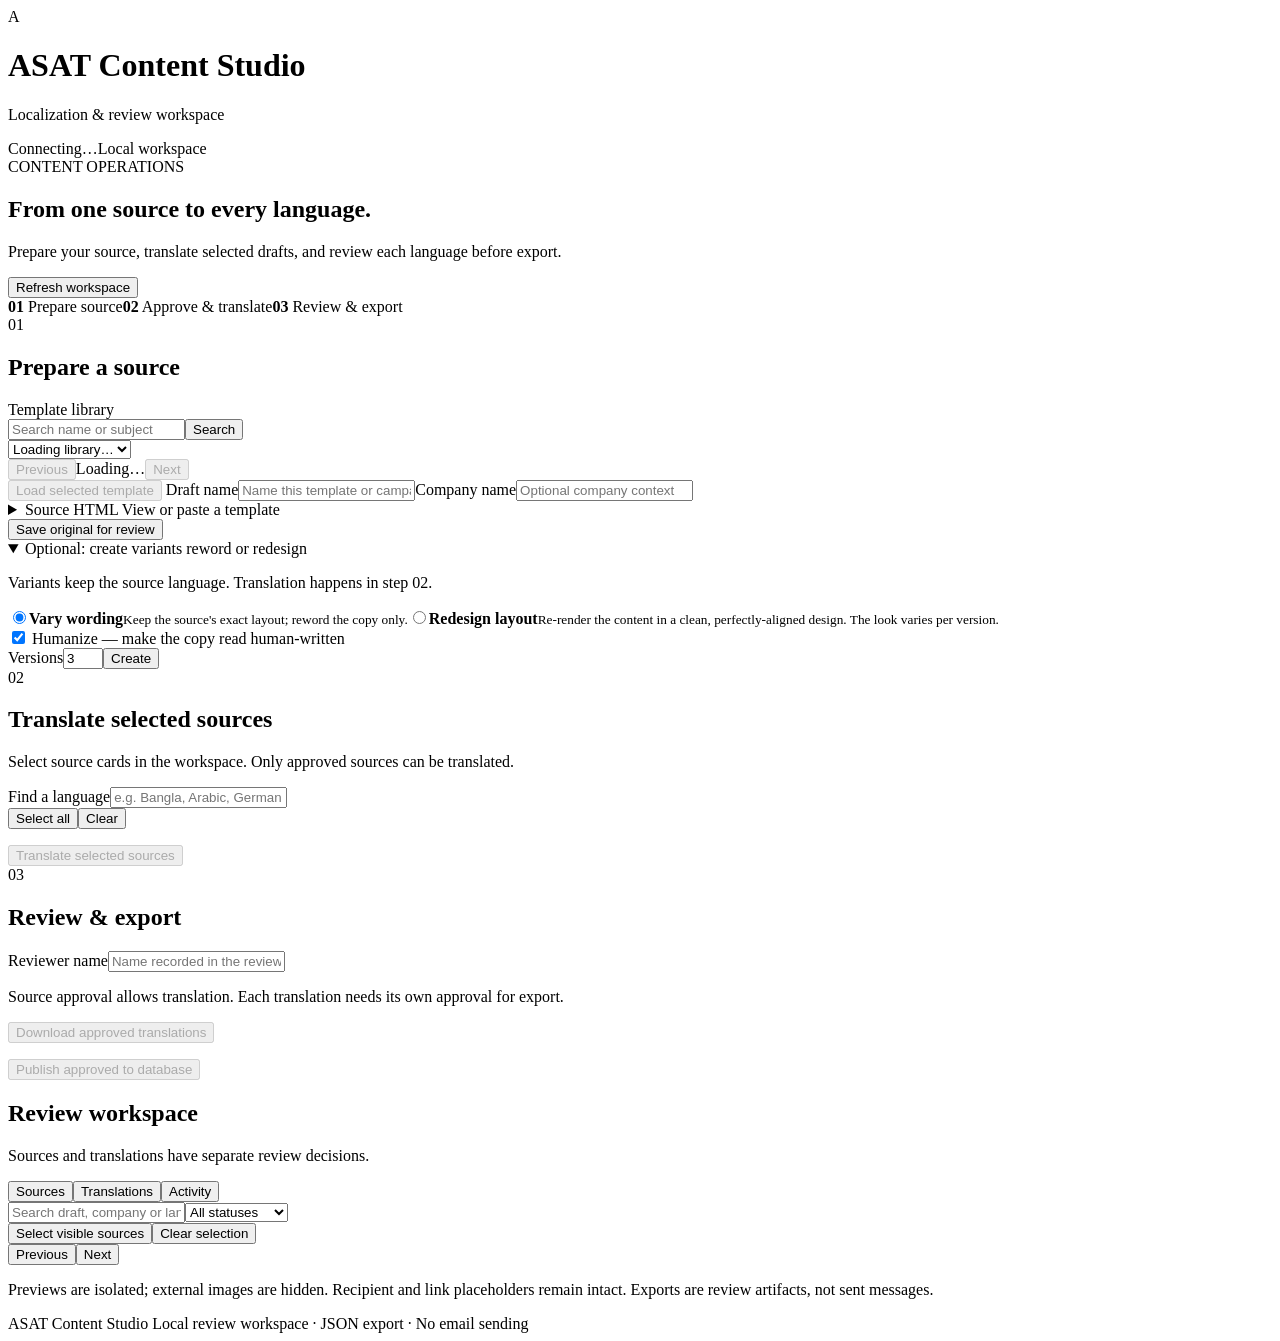
==== app/static/index.html @ fdf01f52 "Phase 0: ASAT content factory foundation Import/normalize the template library and lock the schema. " ====
<!doctype html><html lang="en"><head><meta charset="utf-8"><meta name="viewport" content="width=device-width, initial-scale=1"><title>ASAT Content Studio</title><link rel="stylesheet" href="/studio.css"></head><body>
<header><div class="brandmark">A</div><div><h1>ASAT <span>Content Studio</span></h1><p>Localization & review workspace</p></div><span id="keychip" class="badge">Connecting…</span><span class="environment">Local workspace</span></header>
<div class="intro"><div><span class="eyebrow">CONTENT OPERATIONS</span><h2>From one source to every language.</h2><p>Prepare your source, translate selected drafts, and review each language before export.</p></div><button id="refresh" class="secondary">Refresh workspace</button></div>
<div class="steps"><span><b>01</b> Prepare source</span><span><b>02</b> Approve & translate</span><span><b>03</b> Review & export</span></div>
<div id="notice" class="notice" role="status" aria-live="polite" hidden></div><main><aside>
<section class="panel"><div class="sectiontitle"><span class="number">01</span><h2>Prepare a source</h2></div>
<label for="librarySearch">Template library</label><div class="inline"><input id="librarySearch" placeholder="Search name or subject"><button id="searchLibrary" class="secondary">Search</button></div>
<select id="librarySelect" aria-label="Library template"><option>Loading library…</option></select><div class="pager"><button id="libPrev" class="textbutton" disabled>Previous</button><span id="libraryMeta" role="status">Loading…</span><button id="libNext" class="textbutton" disabled>Next</button></div><button id="loadLibrary" class="secondary wide" disabled>Load selected template</button>
<label for="title">Draft name</label><input id="title" maxlength="200" placeholder="Name this template or campaign"><label for="company">Company name</label><input id="company" maxlength="200" placeholder="Optional company context">
<details class="editor"><summary>Source HTML <span>View or paste a template</span></summary><label for="tpl" class="sr-only">Source HTML</label><textarea id="tpl" spellcheck="false"></textarea></details>
<button id="saveSeed" class="primary wide">Save original for review</button><details open><summary>Optional: create variants <span>reword or redesign</span></summary><p class="help">Variants keep the source language. Translation happens in step 02.</p><div class="segmented" role="radiogroup" aria-label="Variant mode"><label><input type="radio" name="varmode" value="wording" checked><span><b>Vary wording</b><small>Keep the source's exact layout; reword the copy only.</small></span></label><label><input type="radio" name="varmode" value="redesign"><span><b>Redesign layout</b><small>Re-render the content in a clean, perfectly-aligned design. The look varies per version.</small></span></label></div><label class="check"><input type="checkbox" id="humanize" checked> Humanize — make the copy read human-written</label><div class="inline"><label for="amount">Versions</label><input id="amount" type="number" min="1" max="8" value="3"><button id="genVar" class="secondary">Create</button></div><p id="redesignNote" class="help" hidden></p></details></section>
<section class="panel"><div class="sectiontitle"><span class="number">02</span><h2>Translate selected sources</h2></div><p class="help">Select source cards in the workspace. Only approved sources can be translated.</p><label for="languageSearch">Find a language</label><input id="languageSearch" placeholder="e.g. Bangla, Arabic, German"><div class="langbar"><button data-sel="all" class="textbutton">Select all</button><button data-sel="none" class="textbutton">Clear</button><span id="selcount"></span></div><div id="langs" class="langs"></div><p id="scope" class="help"></p><button id="localize" class="primary wide" disabled>Translate selected sources</button><button id="stop" class="textbutton" hidden>Stop after current language</button><progress id="progress" value="0" max="1" hidden></progress></section>
<section class="panel"><div class="sectiontitle"><span class="number">03</span><h2>Review & export</h2></div><label for="reviewer">Reviewer name</label><input id="reviewer" maxlength="100" placeholder="Name recorded in the review history"><p class="help">Source approval allows translation. Each translation needs its own approval for export.</p><button id="export" class="secondary wide" disabled>Download approved translations</button><p id="exportHint" class="help"></p><button id="publish" class="secondary wide" disabled>Publish approved to database</button><button id="confirmPublish" class="primary wide" hidden>Confirm publish to database</button><p id="publishHint" class="help"></p></section></aside>
<section class="workspace"><div id="metrics" class="metrics"></div><div class="panel reviewpanel"><h2>Review workspace</h2><p class="help">Sources and translations have separate review decisions.</p><div class="tabs" role="tablist" aria-label="Workspace view"><button id="sourcesTab" role="tab" aria-selected="true" data-tab="sources">Sources</button><button id="translationsTab" role="tab" aria-selected="false" data-tab="translations">Translations</button><button id="activityTab" role="tab" aria-selected="false" data-tab="activity">Activity</button></div><div class="filters"><input id="workspaceSearch" aria-label="Search workspace" placeholder="Search draft, company or language"><select id="statusFilter" aria-label="Review status"><option value="all">All statuses</option><option value="pending">Needs review</option><option value="approved">Approved</option><option value="rejected">Rejected</option><option value="error">Failed / mock</option></select></div><div class="selection"><button id="selectPage" class="textbutton">Select visible sources</button><button id="clearSelection" class="textbutton">Clear selection</button><span id="selectionCount"></span></div><div id="results" role="tabpanel" aria-labelledby="sourcesTab"></div><div class="pager bottom"><button id="pagePrev" class="secondary">Previous</button><span id="pageInfo"></span><button id="pageNext" class="secondary">Next</button></div></div><p class="footnote">Previews are isolated; external images are hidden. Recipient and link placeholders remain intact. Exports are review artifacts, not sent messages.</p></section></main><footer>ASAT Content Studio <span>Local review workspace · JSON export · No email sending</span></footer><script src="/console.js" defer></script></body></html>
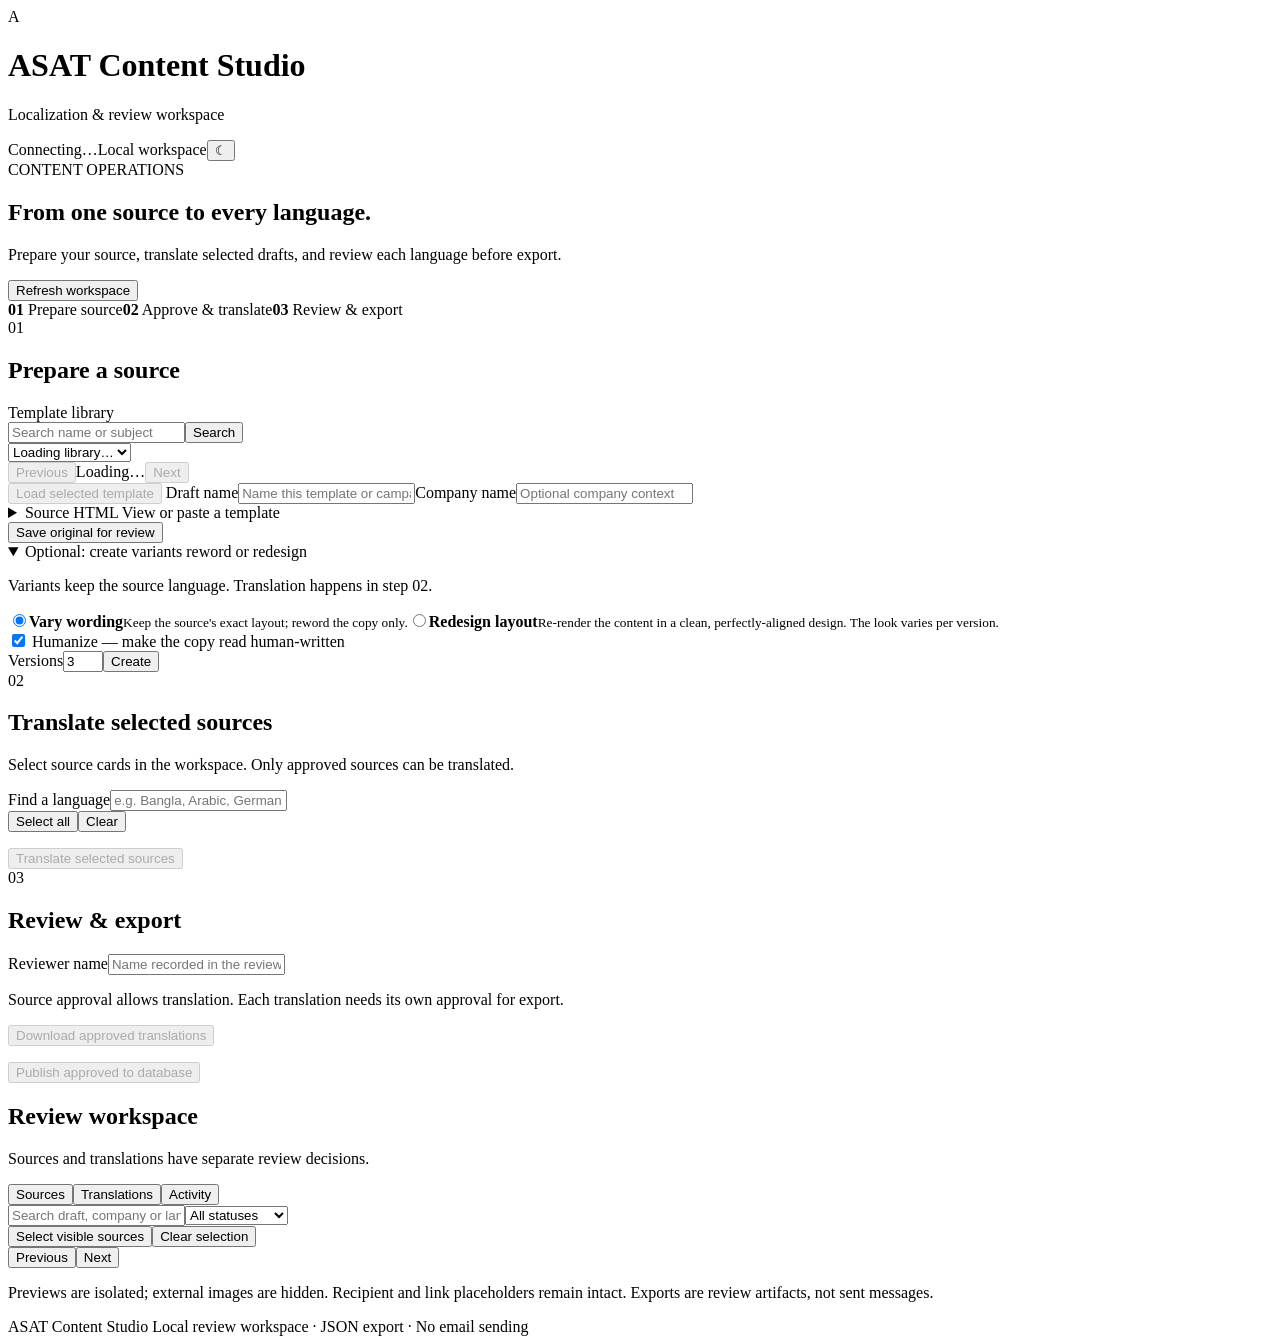
==== commit afa0e077: "Polish Content Studio UI: refined styling, dark mode + theme toggle - Restyle studio.css with refine" ====
--- a/app/static/index.html
+++ b/app/static/index.html
@@ -1,5 +1,5 @@
-<!doctype html><html lang="en"><head><meta charset="utf-8"><meta name="viewport" content="width=device-width, initial-scale=1"><title>ASAT Content Studio</title><link rel="stylesheet" href="/studio.css"></head><body>
-<header><div class="brandmark">A</div><div><h1>ASAT <span>Content Studio</span></h1><p>Localization & review workspace</p></div><span id="keychip" class="badge">Connecting…</span><span class="environment">Local workspace</span></header>
+<!doctype html><html lang="en"><head><meta charset="utf-8"><meta name="viewport" content="width=device-width, initial-scale=1"><title>ASAT Content Studio</title><script>(function(){try{var s=localStorage.getItem('asat-theme');document.documentElement.setAttribute('data-theme',s||(matchMedia('(prefers-color-scheme: dark)').matches?'dark':'light'));}catch(e){}})();</script><link rel="stylesheet" href="/studio.css?v=3"></head><body>
+<header><div class="brandmark">A</div><div><h1>ASAT <span>Content Studio</span></h1><p>Localization & review workspace</p></div><span id="keychip" class="badge">Connecting…</span><span class="environment">Local workspace</span><button id="themeToggle" class="themebtn" type="button" aria-label="Toggle day and night theme">☾</button></header>
 <div class="intro"><div><span class="eyebrow">CONTENT OPERATIONS</span><h2>From one source to every language.</h2><p>Prepare your source, translate selected drafts, and review each language before export.</p></div><button id="refresh" class="secondary">Refresh workspace</button></div>
 <div class="steps"><span><b>01</b> Prepare source</span><span><b>02</b> Approve & translate</span><span><b>03</b> Review & export</span></div>
 <div id="notice" class="notice" role="status" aria-live="polite" hidden></div><main><aside>
@@ -11,4 +11,4 @@
 <button id="saveSeed" class="primary wide">Save original for review</button><details open><summary>Optional: create variants <span>reword or redesign</span></summary><p class="help">Variants keep the source language. Translation happens in step 02.</p><div class="segmented" role="radiogroup" aria-label="Variant mode"><label><input type="radio" name="varmode" value="wording" checked><span><b>Vary wording</b><small>Keep the source's exact layout; reword the copy only.</small></span></label><label><input type="radio" name="varmode" value="redesign"><span><b>Redesign layout</b><small>Re-render the content in a clean, perfectly-aligned design. The look varies per version.</small></span></label></div><label class="check"><input type="checkbox" id="humanize" checked> Humanize — make the copy read human-written</label><div class="inline"><label for="amount">Versions</label><input id="amount" type="number" min="1" max="8" value="3"><button id="genVar" class="secondary">Create</button></div><p id="redesignNote" class="help" hidden></p></details></section>
 <section class="panel"><div class="sectiontitle"><span class="number">02</span><h2>Translate selected sources</h2></div><p class="help">Select source cards in the workspace. Only approved sources can be translated.</p><label for="languageSearch">Find a language</label><input id="languageSearch" placeholder="e.g. Bangla, Arabic, German"><div class="langbar"><button data-sel="all" class="textbutton">Select all</button><button data-sel="none" class="textbutton">Clear</button><span id="selcount"></span></div><div id="langs" class="langs"></div><p id="scope" class="help"></p><button id="localize" class="primary wide" disabled>Translate selected sources</button><button id="stop" class="textbutton" hidden>Stop after current language</button><progress id="progress" value="0" max="1" hidden></progress></section>
 <section class="panel"><div class="sectiontitle"><span class="number">03</span><h2>Review & export</h2></div><label for="reviewer">Reviewer name</label><input id="reviewer" maxlength="100" placeholder="Name recorded in the review history"><p class="help">Source approval allows translation. Each translation needs its own approval for export.</p><button id="export" class="secondary wide" disabled>Download approved translations</button><p id="exportHint" class="help"></p><button id="publish" class="secondary wide" disabled>Publish approved to database</button><button id="confirmPublish" class="primary wide" hidden>Confirm publish to database</button><p id="publishHint" class="help"></p></section></aside>
-<section class="workspace"><div id="metrics" class="metrics"></div><div class="panel reviewpanel"><h2>Review workspace</h2><p class="help">Sources and translations have separate review decisions.</p><div class="tabs" role="tablist" aria-label="Workspace view"><button id="sourcesTab" role="tab" aria-selected="true" data-tab="sources">Sources</button><button id="translationsTab" role="tab" aria-selected="false" data-tab="translations">Translations</button><button id="activityTab" role="tab" aria-selected="false" data-tab="activity">Activity</button></div><div class="filters"><input id="workspaceSearch" aria-label="Search workspace" placeholder="Search draft, company or language"><select id="statusFilter" aria-label="Review status"><option value="all">All statuses</option><option value="pending">Needs review</option><option value="approved">Approved</option><option value="rejected">Rejected</option><option value="error">Failed / mock</option></select></div><div class="selection"><button id="selectPage" class="textbutton">Select visible sources</button><button id="clearSelection" class="textbutton">Clear selection</button><span id="selectionCount"></span></div><div id="results" role="tabpanel" aria-labelledby="sourcesTab"></div><div class="pager bottom"><button id="pagePrev" class="secondary">Previous</button><span id="pageInfo"></span><button id="pageNext" class="secondary">Next</button></div></div><p class="footnote">Previews are isolated; external images are hidden. Recipient and link placeholders remain intact. Exports are review artifacts, not sent messages.</p></section></main><footer>ASAT Content Studio <span>Local review workspace · JSON export · No email sending</span></footer><script src="/console.js" defer></script></body></html>
+<section class="workspace"><div id="metrics" class="metrics"></div><div class="panel reviewpanel"><h2>Review workspace</h2><p class="help">Sources and translations have separate review decisions.</p><div class="tabs" role="tablist" aria-label="Workspace view"><button id="sourcesTab" role="tab" aria-selected="true" data-tab="sources">Sources</button><button id="translationsTab" role="tab" aria-selected="false" data-tab="translations">Translations</button><button id="activityTab" role="tab" aria-selected="false" data-tab="activity">Activity</button></div><div class="filters"><input id="workspaceSearch" aria-label="Search workspace" placeholder="Search draft, company or language"><select id="statusFilter" aria-label="Review status"><option value="all">All statuses</option><option value="pending">Needs review</option><option value="approved">Approved</option><option value="rejected">Rejected</option><option value="error">Failed / mock</option></select></div><div class="selection"><button id="selectPage" class="textbutton">Select visible sources</button><button id="clearSelection" class="textbutton">Clear selection</button><span id="selectionCount"></span></div><div id="results" role="tabpanel" aria-labelledby="sourcesTab"></div><div class="pager bottom"><button id="pagePrev" class="secondary">Previous</button><span id="pageInfo"></span><button id="pageNext" class="secondary">Next</button></div></div><p class="footnote">Previews are isolated; external images are hidden. Recipient and link placeholders remain intact. Exports are review artifacts, not sent messages.</p></section></main><footer>ASAT Content Studio <span>Local review workspace · JSON export · No email sending</span></footer><script src="/console.js" defer></script><script>(function(){var r=document.documentElement,b=document.getElementById('themeToggle');if(!b)return;var m=matchMedia('(prefers-color-scheme: dark)');function p(){var d=r.getAttribute('data-theme')==='dark';b.textContent=d?'☀':'☾';b.setAttribute('aria-pressed',String(d));b.title=d?'Switch to day mode':'Switch to night mode';}p();b.addEventListener('click',function(){var n=r.getAttribute('data-theme')==='dark'?'light':'dark';r.setAttribute('data-theme',n);try{localStorage.setItem('asat-theme',n);}catch(e){}p();});m.addEventListener('change',function(e){try{if(localStorage.getItem('asat-theme'))return;}catch(_){}r.setAttribute('data-theme',e.matches?'dark':'light');p();});})();</script></body></html>
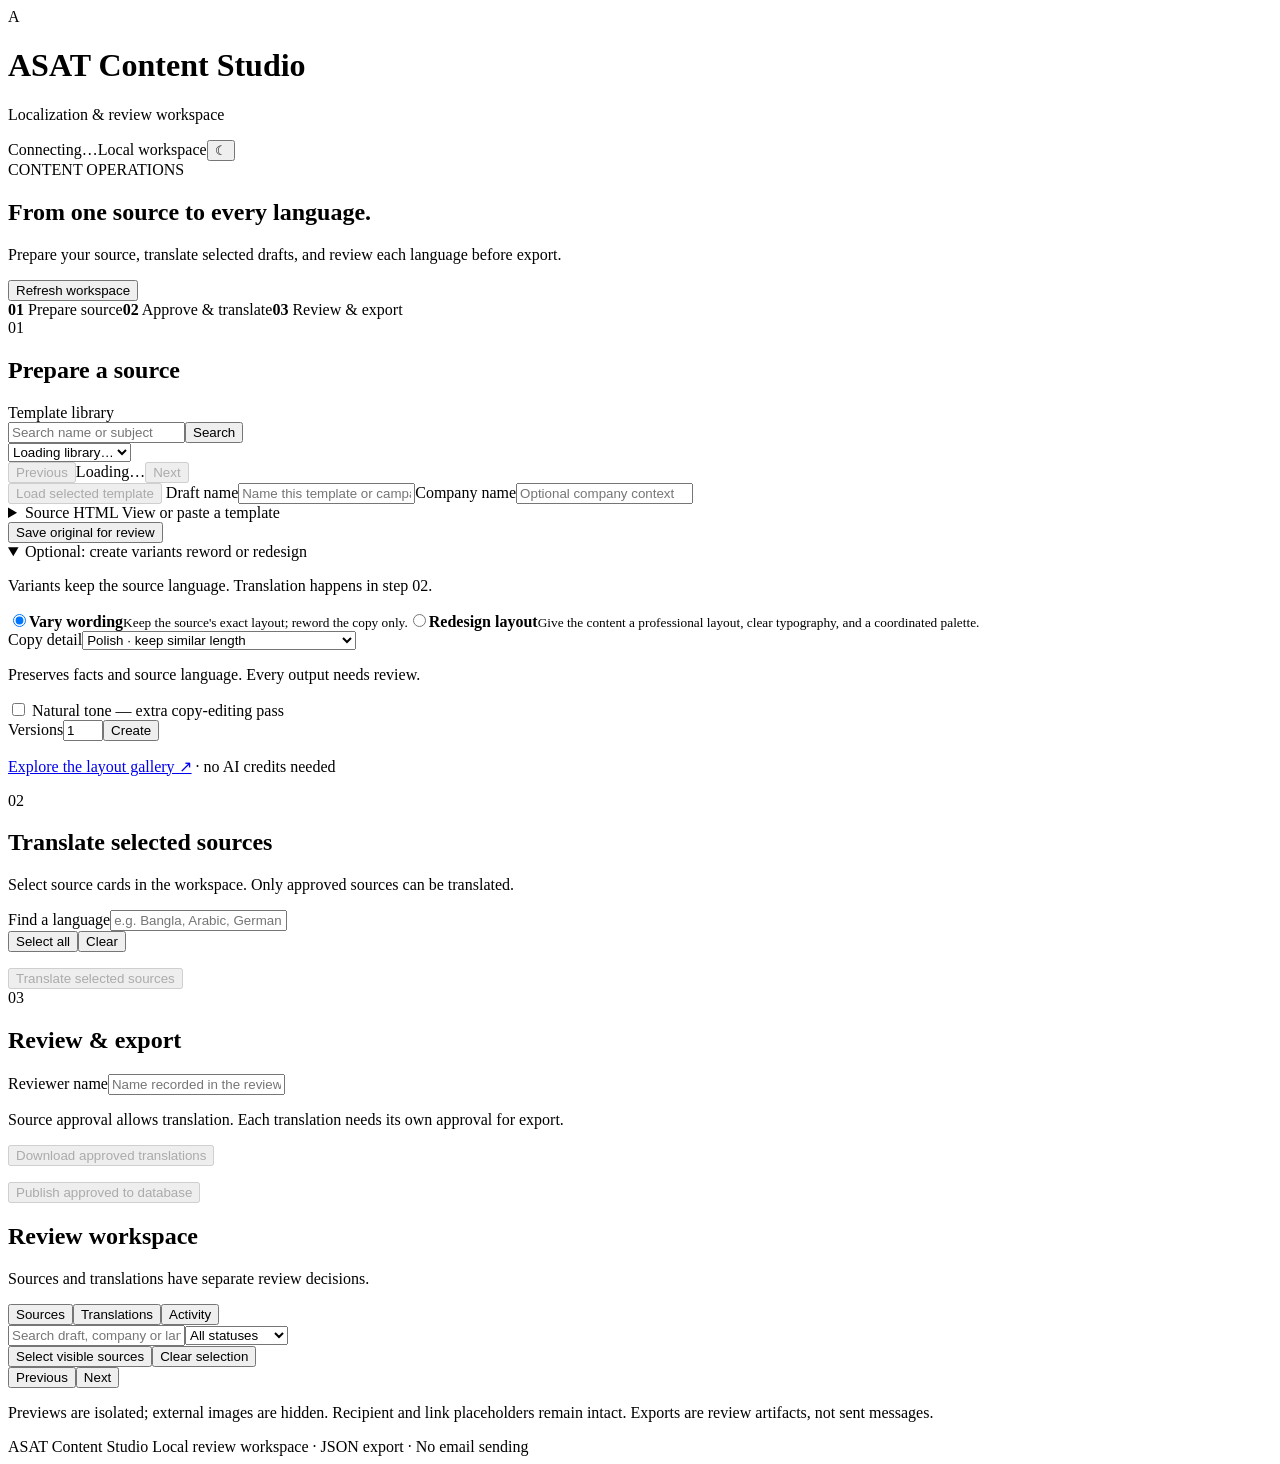
==== commit f89ed967: "Prepare lean production repo for developer handoff Trim to a production-level tree for integration i" ====
--- a/app/static/index.html
+++ b/app/static/index.html
@@ -1,4 +1,4 @@
-<!doctype html><html lang="en"><head><meta charset="utf-8"><meta name="viewport" content="width=device-width, initial-scale=1"><title>ASAT Content Studio</title><script>(function(){try{var s=localStorage.getItem('asat-theme');document.documentElement.setAttribute('data-theme',s||(matchMedia('(prefers-color-scheme: dark)').matches?'dark':'light'));}catch(e){}})();</script><link rel="stylesheet" href="/studio.css?v=3"></head><body>
+<!doctype html><html lang="en"><head><meta charset="utf-8"><meta name="viewport" content="width=device-width, initial-scale=1"><title>ASAT Content Studio</title><script>(function(){try{var s=localStorage.getItem('asat-theme');document.documentElement.setAttribute('data-theme',s||(matchMedia('(prefers-color-scheme: dark)').matches?'dark':'light'));}catch(e){}})();</script><link rel="stylesheet" href="/studio.css?v=5"></head><body>
 <header><div class="brandmark">A</div><div><h1>ASAT <span>Content Studio</span></h1><p>Localization & review workspace</p></div><span id="keychip" class="badge">Connecting…</span><span class="environment">Local workspace</span><button id="themeToggle" class="themebtn" type="button" aria-label="Toggle day and night theme">☾</button></header>
 <div class="intro"><div><span class="eyebrow">CONTENT OPERATIONS</span><h2>From one source to every language.</h2><p>Prepare your source, translate selected drafts, and review each language before export.</p></div><button id="refresh" class="secondary">Refresh workspace</button></div>
 <div class="steps"><span><b>01</b> Prepare source</span><span><b>02</b> Approve & translate</span><span><b>03</b> Review & export</span></div>
@@ -8,7 +8,7 @@
 <select id="librarySelect" aria-label="Library template"><option>Loading library…</option></select><div class="pager"><button id="libPrev" class="textbutton" disabled>Previous</button><span id="libraryMeta" role="status">Loading…</span><button id="libNext" class="textbutton" disabled>Next</button></div><button id="loadLibrary" class="secondary wide" disabled>Load selected template</button>
 <label for="title">Draft name</label><input id="title" maxlength="200" placeholder="Name this template or campaign"><label for="company">Company name</label><input id="company" maxlength="200" placeholder="Optional company context">
 <details class="editor"><summary>Source HTML <span>View or paste a template</span></summary><label for="tpl" class="sr-only">Source HTML</label><textarea id="tpl" spellcheck="false"></textarea></details>
-<button id="saveSeed" class="primary wide">Save original for review</button><details open><summary>Optional: create variants <span>reword or redesign</span></summary><p class="help">Variants keep the source language. Translation happens in step 02.</p><div class="segmented" role="radiogroup" aria-label="Variant mode"><label><input type="radio" name="varmode" value="wording" checked><span><b>Vary wording</b><small>Keep the source's exact layout; reword the copy only.</small></span></label><label><input type="radio" name="varmode" value="redesign"><span><b>Redesign layout</b><small>Re-render the content in a clean, perfectly-aligned design. The look varies per version.</small></span></label></div><label class="check"><input type="checkbox" id="humanize" checked> Humanize — make the copy read human-written</label><div class="inline"><label for="amount">Versions</label><input id="amount" type="number" min="1" max="8" value="3"><button id="genVar" class="secondary">Create</button></div><p id="redesignNote" class="help" hidden></p></details></section>
+<button id="saveSeed" class="primary wide">Save original for review</button><details open><summary>Optional: create variants <span>reword or redesign</span></summary><p class="help">Variants keep the source language. Translation happens in step 02.</p><div class="segmented" role="radiogroup" aria-label="Variant mode"><label><input type="radio" name="varmode" value="wording" checked><span><b>Vary wording</b><small>Keep the source's exact layout; reword the copy only.</small></span></label><label><input type="radio" name="varmode" value="redesign"><span><b>Redesign layout</b><small>Give the content a professional layout, clear typography, and a coordinated palette.</small></span></label></div><div id="designControls" hidden><label for="designStyle">Layout style</label><select id="designStyle"><option value="auto">Automatic — varied layouts</option></select><label for="palette">Color palette</label><select id="palette"><option value="auto">Automatic — varied palettes</option></select></div><label for="copyLength">Copy detail</label><select id="copyLength"><option value="preserve">Polish · keep similar length</option><option value="expanded">Expand · add useful detail (about 15–30%)</option></select><p class="help">Preserves facts and source language. Every output needs review.</p><label class="check"><input type="checkbox" id="humanize"> Natural tone — extra copy-editing pass</label><div class="inline"><label for="amount">Versions</label><input id="amount" type="number" min="1" max="8" value="1"><button id="genVar" class="secondary">Create</button></div><p id="modelInfo" class="help"></p><p class="help"><a href="/designs.html" target="_blank" rel="noopener">Explore the layout gallery ↗</a> · no AI credits needed</p><p id="redesignNote" class="help" hidden></p></details></section>
 <section class="panel"><div class="sectiontitle"><span class="number">02</span><h2>Translate selected sources</h2></div><p class="help">Select source cards in the workspace. Only approved sources can be translated.</p><label for="languageSearch">Find a language</label><input id="languageSearch" placeholder="e.g. Bangla, Arabic, German"><div class="langbar"><button data-sel="all" class="textbutton">Select all</button><button data-sel="none" class="textbutton">Clear</button><span id="selcount"></span></div><div id="langs" class="langs"></div><p id="scope" class="help"></p><button id="localize" class="primary wide" disabled>Translate selected sources</button><button id="stop" class="textbutton" hidden>Stop after current language</button><progress id="progress" value="0" max="1" hidden></progress></section>
 <section class="panel"><div class="sectiontitle"><span class="number">03</span><h2>Review & export</h2></div><label for="reviewer">Reviewer name</label><input id="reviewer" maxlength="100" placeholder="Name recorded in the review history"><p class="help">Source approval allows translation. Each translation needs its own approval for export.</p><button id="export" class="secondary wide" disabled>Download approved translations</button><p id="exportHint" class="help"></p><button id="publish" class="secondary wide" disabled>Publish approved to database</button><button id="confirmPublish" class="primary wide" hidden>Confirm publish to database</button><p id="publishHint" class="help"></p></section></aside>
 <section class="workspace"><div id="metrics" class="metrics"></div><div class="panel reviewpanel"><h2>Review workspace</h2><p class="help">Sources and translations have separate review decisions.</p><div class="tabs" role="tablist" aria-label="Workspace view"><button id="sourcesTab" role="tab" aria-selected="true" data-tab="sources">Sources</button><button id="translationsTab" role="tab" aria-selected="false" data-tab="translations">Translations</button><button id="activityTab" role="tab" aria-selected="false" data-tab="activity">Activity</button></div><div class="filters"><input id="workspaceSearch" aria-label="Search workspace" placeholder="Search draft, company or language"><select id="statusFilter" aria-label="Review status"><option value="all">All statuses</option><option value="pending">Needs review</option><option value="approved">Approved</option><option value="rejected">Rejected</option><option value="error">Failed / mock</option></select></div><div class="selection"><button id="selectPage" class="textbutton">Select visible sources</button><button id="clearSelection" class="textbutton">Clear selection</button><span id="selectionCount"></span></div><div id="results" role="tabpanel" aria-labelledby="sourcesTab"></div><div class="pager bottom"><button id="pagePrev" class="secondary">Previous</button><span id="pageInfo"></span><button id="pageNext" class="secondary">Next</button></div></div><p class="footnote">Previews are isolated; external images are hidden. Recipient and link placeholders remain intact. Exports are review artifacts, not sent messages.</p></section></main><footer>ASAT Content Studio <span>Local review workspace · JSON export · No email sending</span></footer><script src="/console.js" defer></script><script>(function(){var r=document.documentElement,b=document.getElementById('themeToggle');if(!b)return;var m=matchMedia('(prefers-color-scheme: dark)');function p(){var d=r.getAttribute('data-theme')==='dark';b.textContent=d?'☀':'☾';b.setAttribute('aria-pressed',String(d));b.title=d?'Switch to day mode':'Switch to night mode';}p();b.addEventListener('click',function(){var n=r.getAttribute('data-theme')==='dark'?'light':'dark';r.setAttribute('data-theme',n);try{localStorage.setItem('asat-theme',n);}catch(e){}p();});m.addEventListener('change',function(e){try{if(localStorage.getItem('asat-theme'))return;}catch(_){}r.setAttribute('data-theme',e.matches?'dark':'light');p();});})();</script></body></html>
